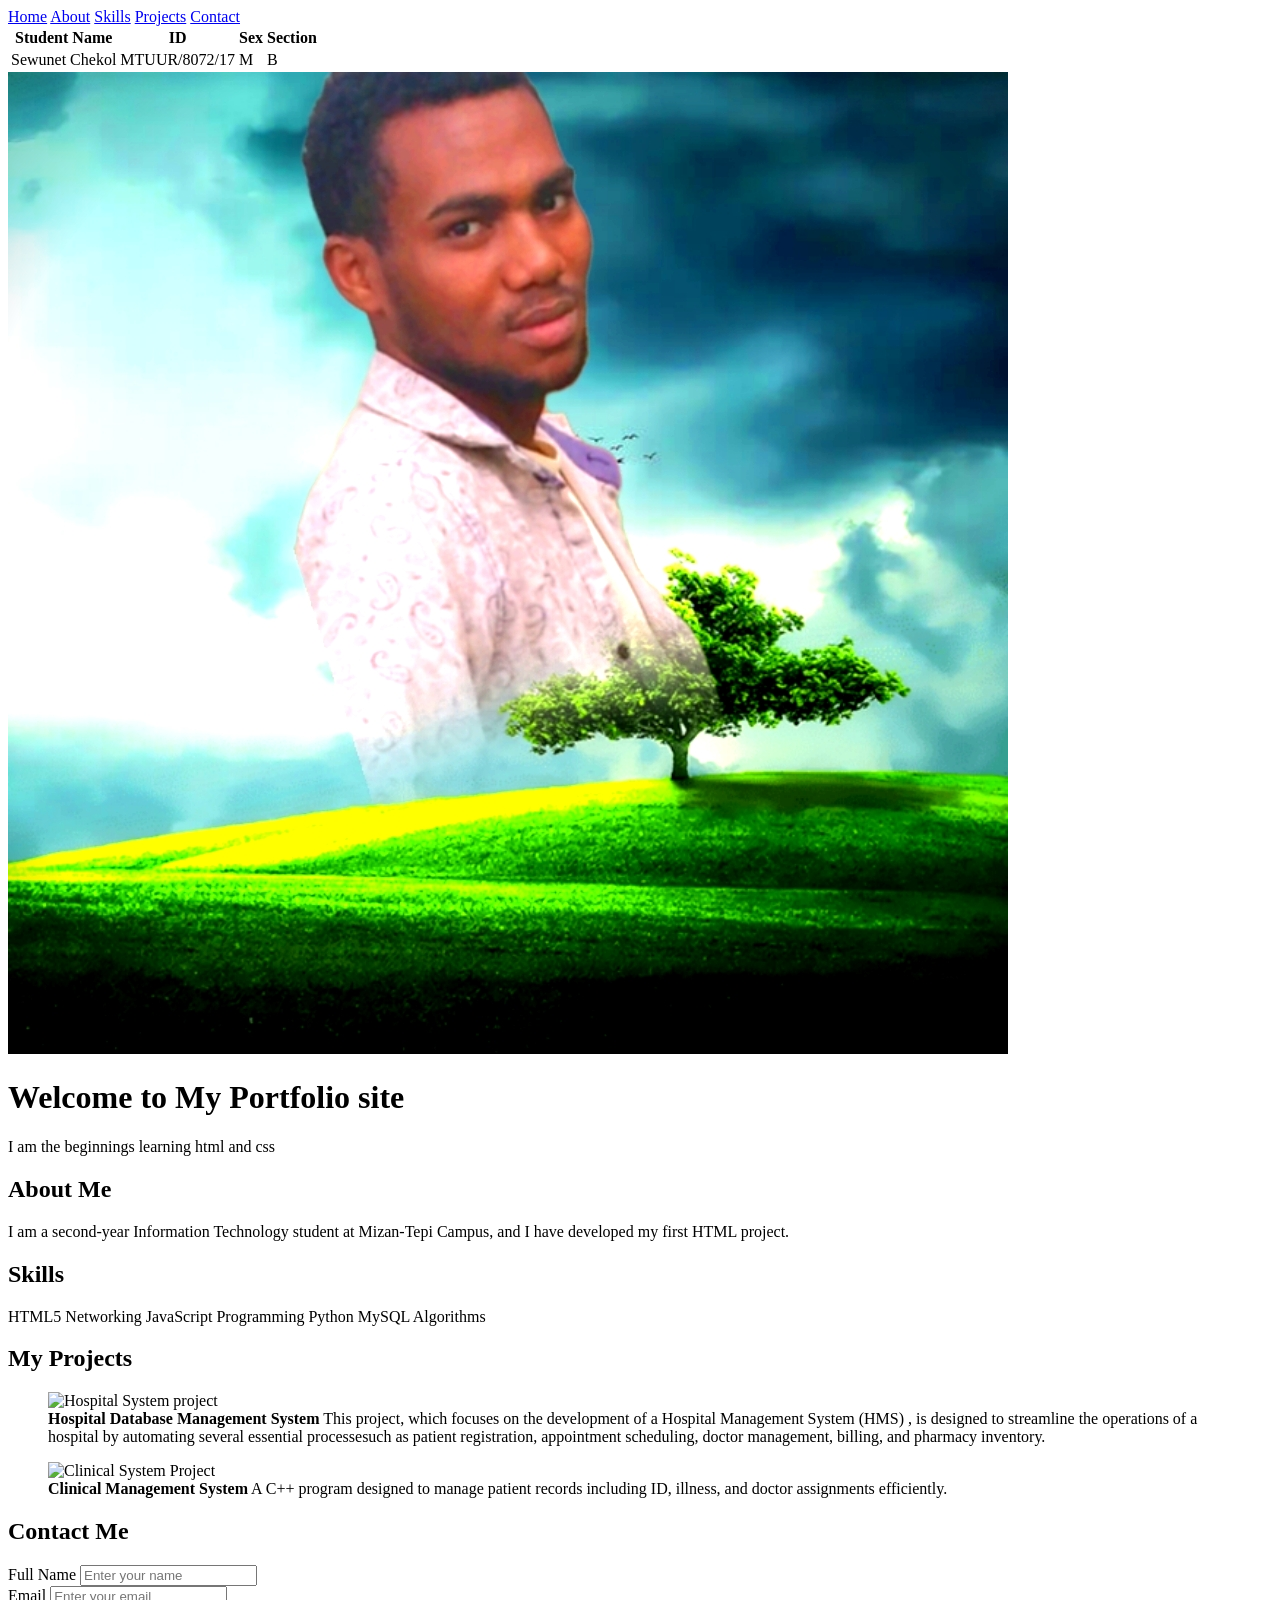
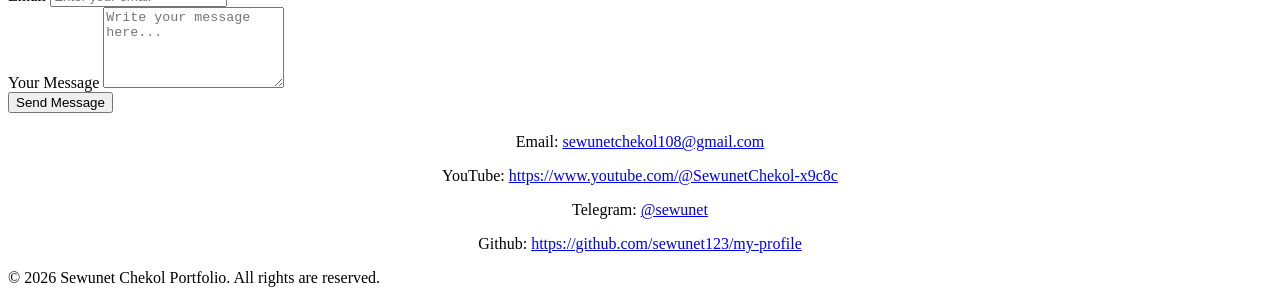
==== index.html @ 808c382a "Add files via upload" ====
<!DOCTYPE html>
<html>

<head>
  <meta charset="UTF-8">
  <meta name="viewport" content="width=device-width, initial-scale=1">
  <title> my personal portfolio </title>
  <link rel="stylesheet" href="style.css">
</head>
<body>
  <nav>
    <a href="#  home">Home</a>
    <a href="#about">About</a>
    <a href="#skills">Skills</a>
    <a href="#projects">Projects</a>
    <a href="#contact">Contact</a>
  </nav>
  <header id="home">
    <table>
      <tr>
        <th>Student Name</th>
        <th>ID</th>
        <th>Sex</th>
        <th>Section</th>
      </tr>
      <tr>
        <td>Sewunet Chekol</td>
        <td>MTUUR/8072/17</td>
        <td>M</td>
        <td>B</td>
      </tr>
    </table>
    
    <img src="kk.jpg" alt="Sewunet Chekol" class="profile-img" />
    <h1>Welcome to My Portfolio site</h1>
    <p>I am the beginnings learning html and css </p>
  </header>
  
  <div class="container">
    <section id="about">
      <h2>About Me</h2
      <p>  I am a second-year Information Technology student at Mizan-Tepi Campus, and I have developed my first HTML project.
      </p>
    </section>
    
    <section id="skills">
      <h2>Skills</h2>
      <div class="skills-grid">
        <span class="skill-badge">HTML5</span>
        <span class="skill-badge">Networking</span>
        <span class="skill-badge">JavaScript</span>
        <span class="skill-badge">Programming</span>
        <span class="skill-badge">Python</span>
        <span class="skill-badge">MySQL</span>
        <span class="skill-badge">Algorithms</span>
      </div>
    </section>
    
    <section id="projects">
      <h2>My Projects</h2>
      <div class="project-grid">
        <figure>
          <img src="aa.png" alt="Hospital System project" class="project-img" />
          <figcaption>
            <strong>Hospital Database Management System</strong>
            This project, which focuses on the development of a Hospital Management System
            (HMS) , is designed to streamline the operations of a hospital by automating several
            essential processesuch as patient registration, appointment scheduling, doctor
            management, billing, and pharmacy inventory.
            
          </figcaption>
        </figure>
        <figure>
          <img src="1" alt="Clinical System Project " class="project-img" />
          <figcaption>
            <strong>Clinical Management System</strong>
            A C++ program designed to manage patient records including ID, illness, and doctor assignments efficiently.
          </figcaption>
        </figure>
      </div>
    </section>
    
    <section id="contact">
      <h2>Contact Me</h2>
      <form class="contact-form">
        <div class="input-group">
          <label>Full Name</label>
          <input type="text" placeholder="Enter your name" required />
        </div>
        <div class="input-group">
          <label>Email</label>
          <input type="email" placeholder="Enter your email" required />
        </div>
        <div class="input-group">
          <label>Your Message</label>
          <textarea rows="5" placeholder="Write your message here..."></textarea>
        </div>
        <button type="submit">Send Message</button>
      </form>

<div style="text-align: center; margin-top: 20px;">
        <p>Email: <a href="sewunetchekol108@gmail.com">sewunetchekol108@gmail.com</a></p>
        <p>YouTube: <a href="https://www.youtube.com/@SewunetChekol-x9c8c">https://www.youtube.com/@SewunetChekol-x9c8c</a></p>
        <p> Telegram: <a href="@sewunet">@sewunet</a></p>
        <p>Github: <a href="https://github.com/sewunet123/my-profile">https://github.com/sewunet123/my-profile</a></p>
      </div>
    </section>
  </div>

  <footer>
    <p>&copy; 2026 Sewunet Chekol Portfolio. All rights are reserved.</p>
  </footer>

</body>
</html>
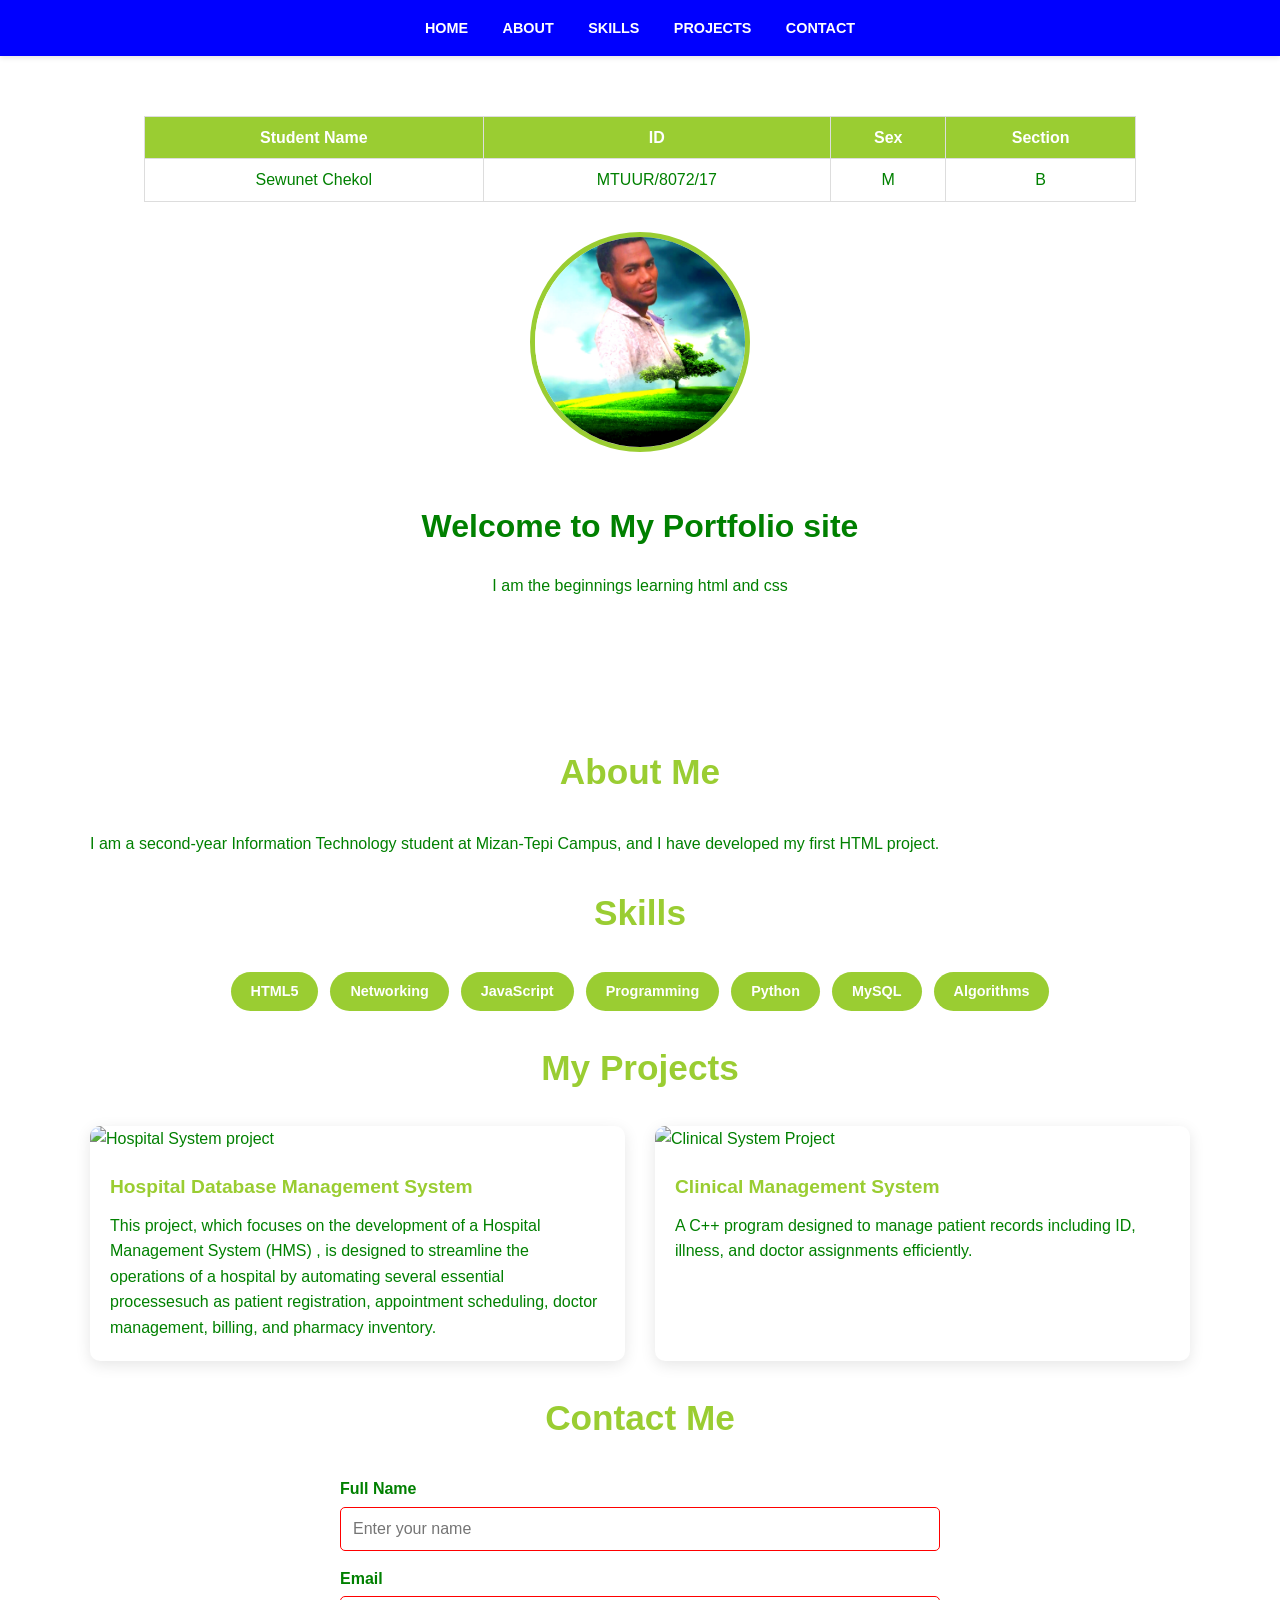
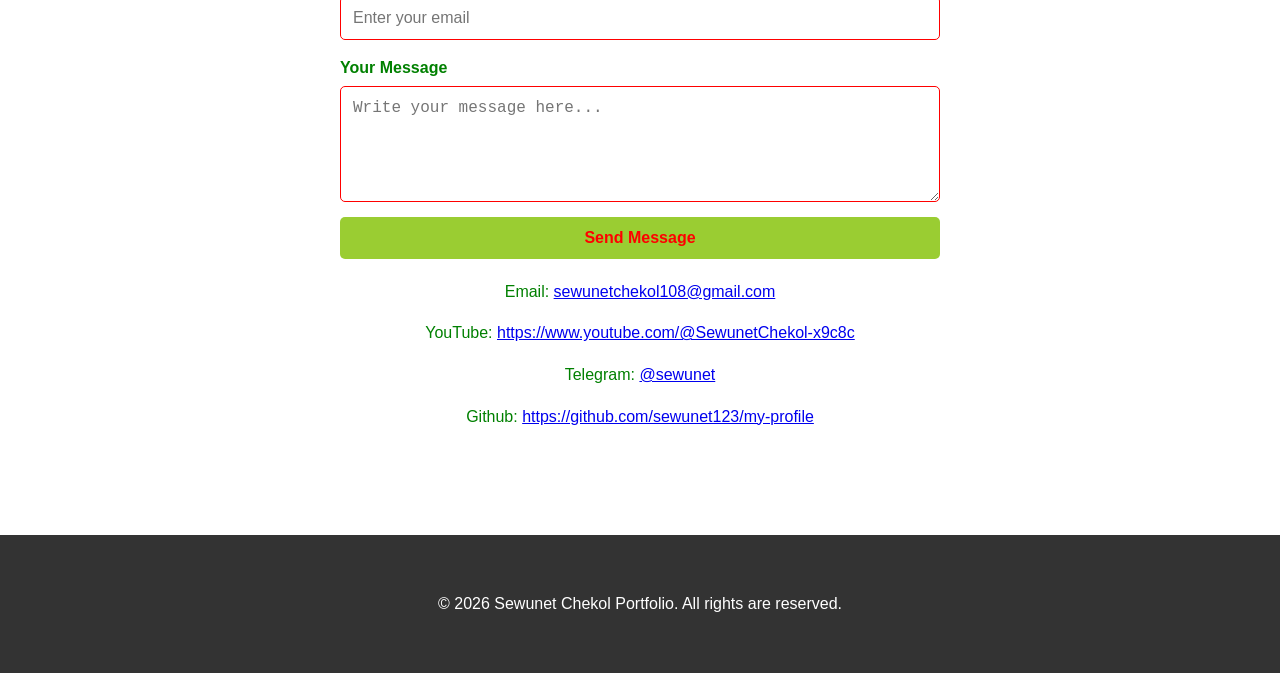
==== commit 1dbbdf4d: "Rename list.html to index.html" ====
--- a/index.html
+++ b/index.html
@@ -9,7 +9,7 @@
 </head>
 <body>
   <nav>
-    <a href="#  home">Home</a>
+    <a href="#home">Home</a>
     <a href="#about">About</a>
     <a href="#skills">Skills</a>
     <a href="#projects">Projects</a>
@@ -31,7 +31,7 @@
       </tr>
     </table>
     
-    <img src="kk.jpg" alt="Sewunet Chekol" class="profile-img" />
+    <img src="nn.jpg" alt="Sewunet Chekol" class="profile-img" />
     <h1>Welcome to My Portfolio site</h1>
     <p>I am the beginnings learning html and css </p>
   </header>
@@ -60,7 +60,7 @@
       <h2>My Projects</h2>
       <div class="project-grid">
         <figure>
-          <img src="aa.png" alt="Hospital System project" class="project-img" />
+          <img src="tt.jpg" alt="Hospital System project" class="project-img" />
           <figcaption>
             <strong>Hospital Database Management System</strong>
             This project, which focuses on the development of a Hospital Management System
--- a/style.css
+++ b/style.css
@@ -0,0 +1,161 @@
+ * {
+      box-sizing: border-box;
+      scroll-behavior: smooth;
+    }
+    body {
+      font-family: 'Segoe UI', Tahoma, Geneva, Verdana, sans-serif;
+      margin: 0;
+      line-height: 1.6;
+      color: green; 
+      background-color: white;
+    }
+
+    
+    nav {
+      background: blue; 
+      padding: 15px;
+      position: sticky;
+      top: 0;
+      z-index: 1000;
+      text-align: center;
+      box-shadow: 0 2px 5px rgba(0,0,0,0.1);
+    }
+    nav a {
+      color: white;
+      margin: 0 15px;
+      text-decoration: none;
+      font-weight: 600;
+      text-transform: uppercase;
+      font-size: 0.9rem;
+      transition: 0.3s;
+    }
+    nav a:hover {
+      color: green;
+    }
+
+    
+    header {
+      padding: 60px 20px;
+      text-align: center;
+      background: white;
+    }
+    table {
+      width: 80%;
+      margin: 0 auto 30px;
+      border-collapse: collapse;
+      background: white;
+    }
+    th, td {
+      border: 1px solid #ddd;
+      padding: 8px;
+      text-align: center;
+    }
+    th {
+      background-color: yellowgreen;
+      color: white;
+    }
+.profile-img {
+      width: 220px;
+      height: 220px;
+      border-radius: 50%;
+      border: 5px solid yellowgreen;
+      object-fit: cover;
+      margin-bottom: 20px;
+    }
+    .container {
+      width: 90%;
+      max-width: 1100px;
+      margin: auto;
+      padding: 40px 0;
+    }
+    h2 {
+      font-size: 2.2rem;
+      text-align: center;
+      margin-bottom: 30px;
+      color: yellowgreen;
+    }
+    .skills-grid {
+      display: flex;
+      flex-wrap: wrap;
+      justify-content: center;
+      gap: 12px;
+    }
+    .skill-badge {
+      background: yellowgreen;
+      color: white;
+      padding: 8px 20px;
+      border-radius: 20px;
+      font-weight: bold;
+      font-size: 0.9rem;
+    }
+    .project-grid {
+      display: grid;
+      grid-template-columns: repeat(auto-fit, minmax(300px, 1fr));
+      gap: 30px;
+    }
+    figure {
+      margin: 0;
+      border-radius: 10px;
+      overflow: hidden;
+      background: white;
+      box-shadow: 0 4px 15px rgba(0,0,0,0.1);
+      transition: transform 0.3s;
+    }
+    figure:hover {
+      transform: translate(-5px);
+    }
+    .project-img {
+      width: 100%;
+      height: 200px;
+      object-fit: cover;
+    }
+    figcaption {
+      padding: 20px;
+    }
+    figcaption strong {
+      display: block;
+      color: yellowgreen;
+      font-size: 1.2rem;
+      margin-bottom: 10px;
+    }
+    .contact-form {
+      max-width: 600px;
+      margin: 0 auto;
+      display: flex;
+      flex-direction: column;
+      gap: 15px;
+    }
+    .input-group {
+      display: flex;
+      flex-direction: column;
+    }
+    label {
+      font-weight: bold;
+      margin-bottom: 5px;
+    }
+    input, textarea {
+      padding: 12px;
+      border: 1px solid red;
+      border-radius: 5px;
+      font-size: 1rem;
+    }
+    button {
+      background: yellowgreen;
+      color: red;
+      padding: 12px;
+      border: none;
+      border-radius: 5px;
+      font-weight: bold;
+      cursor: pointer;
+      font-size: 1rem;
+    }
+    button:hover {
+      background: blue;
+    }
+    footer {
+      text-align: center;
+      padding: 40px;
+      background: #333;
+      color: white;
+      margin-top: 50px;
+    }
